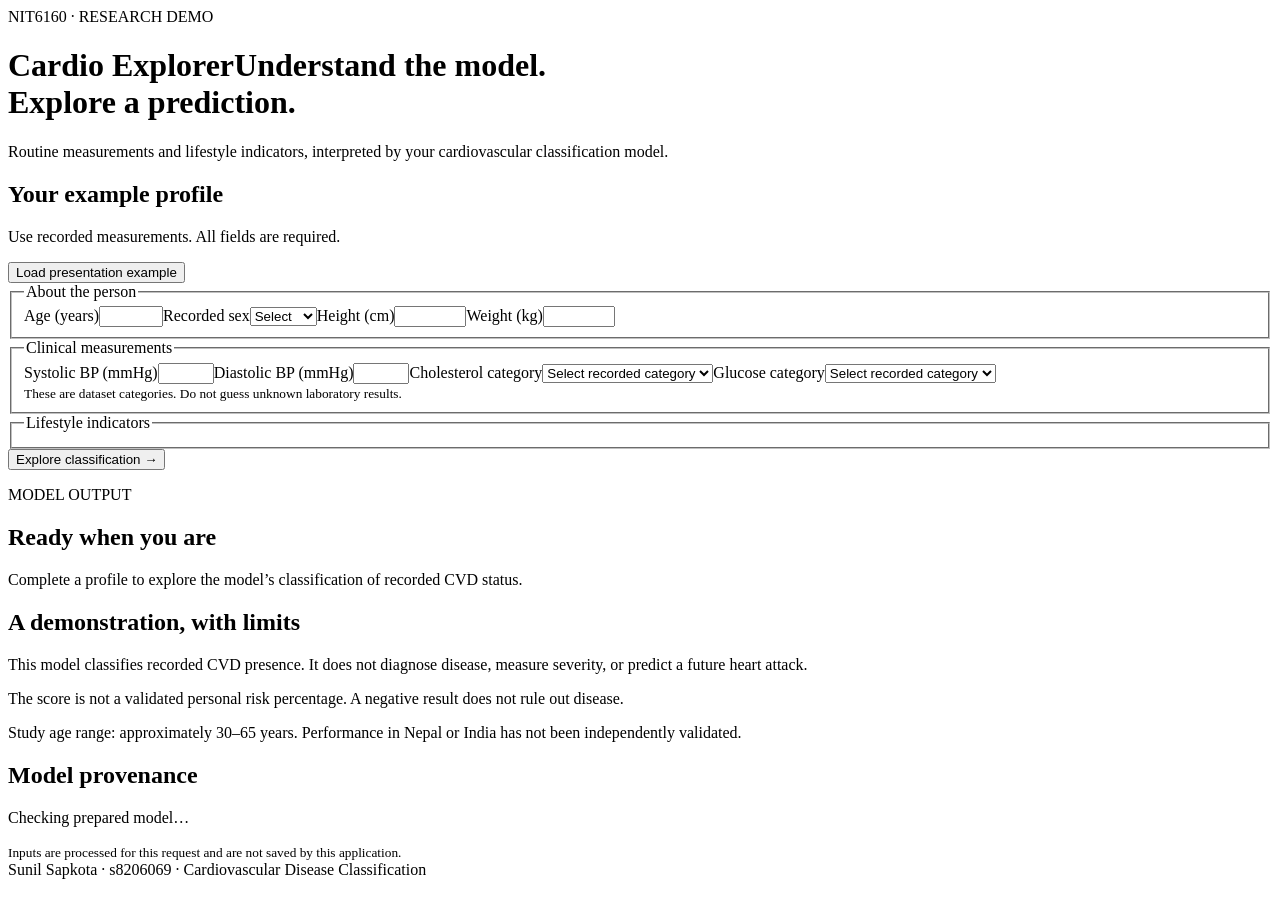
==== web/static/index.html @ 7a60a905 "Add Cardio Explorer demo: web/static/index.html" ====
<!doctype html><html lang="en"><meta charset="utf-8"><meta name="viewport" content="width=device-width,initial-scale=1"><title>Cardio Explorer</title><link rel="stylesheet" href="/static/style.css"><body><main><header><span class="badge">NIT6160 · RESEARCH DEMO</span><h1>Cardio Explorer<span>Understand the model.<br>Explore a prediction.</span></h1><p>Routine measurements and lifestyle indicators, interpreted by your cardiovascular classification model.</p></header><div class="layout"><section class="panel"><h2>Your example profile</h2><p>Use recorded measurements. All fields are required.</p><button type="button" id="example" class="secondary">Load presentation example</button><form id="form"><fieldset><legend>About the person</legend><div class="grid"><label>Age (years)<input name="age_years" type="number" min="29.6" max="64.9" step="0.1" required></label><label>Recorded sex<select name="gender" required><option value="">Select</option><option value="1">Female</option><option value="2">Male</option></select></label><label>Height (cm)<input name="height" type="number" min="120" max="220" step="0.1" required></label><label>Weight (kg)<input name="weight" type="number" min="30" max="200" step="0.1" required></label></div></fieldset><fieldset><legend>Clinical measurements</legend><div class="grid"><label>Systolic BP (mmHg)<input name="ap_hi" type="number" min="80" max="250" required></label><label>Diastolic BP (mmHg)<input name="ap_lo" type="number" min="40" max="160" required></label><label>Cholesterol category<select name="cholesterol" required><option value="">Select recorded category</option><option value="1">Normal</option><option value="2">Above normal</option><option value="3">Well above normal</option></select></label><label>Glucose category<select name="gluc" required><option value="">Select recorded category</option><option value="1">Normal</option><option value="2">Above normal</option><option value="3">Well above normal</option></select></label></div><small>These are dataset categories. Do not guess unknown laboratory results.</small></fieldset><fieldset><legend>Lifestyle indicators</legend><div class="grid" id="lifestyle"></div></fieldset><button id="submit">Explore classification →</button><p id="error" role="alert"></p></form></section><aside><section class="panel result" aria-live="polite"><span class="badge">MODEL OUTPUT</span><h2 id="result-title">Ready when you are</h2><p id="result-text">Complete a profile to explore the model’s classification of recorded CVD status.</p><div id="output" hidden><div class="score" id="score"></div><span>Model score for class 1</span><meter id="meter" min="0" max="1" aria-label="Model score"></meter><p>Decision threshold: 0.50</p><div class="derived"><span>BMI <strong id="bmi"></strong></span><span>Pulse pressure <strong id="pulse"></strong></span></div></div></section><section class="panel note"><h2>A demonstration, with limits</h2><p>This model classifies recorded CVD presence. It does not diagnose disease, measure severity, or predict a future heart attack.</p><p>The score is not a validated personal risk percentage. A negative result does not rule out disease.</p><p>Study age range: approximately 30–65 years. Performance in Nepal or India has not been independently validated.</p></section><section class="panel"><h2>Model provenance</h2><p id="model">Checking prepared model…</p><small>Inputs are processed for this request and are not saved by this application.</small></section></aside></div><footer>Sunil Sapkota · s8206069 · Cardiovascular Disease Classification</footer></main><script src="/static/app.js"></script></body></html>
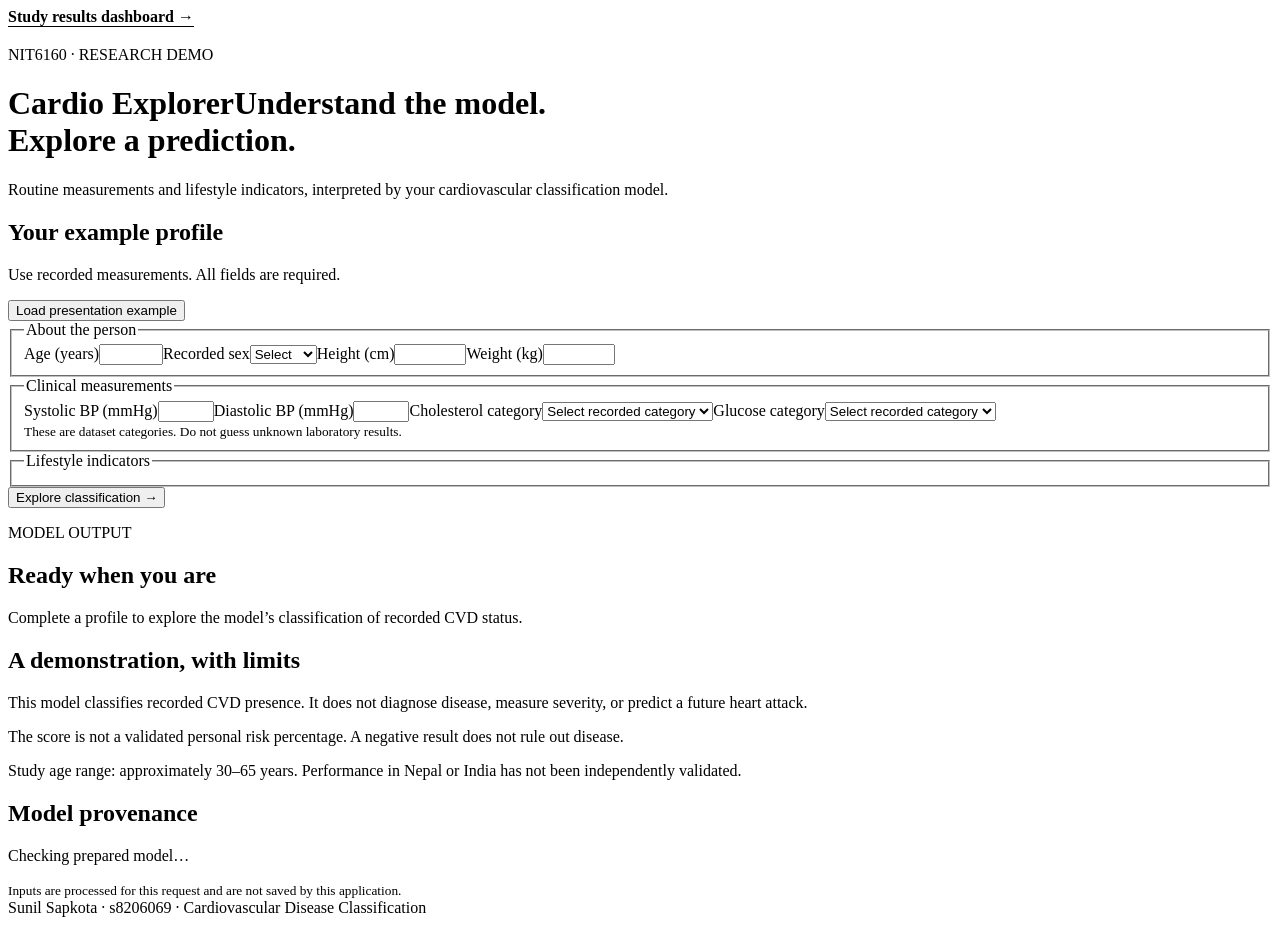
==== commit 53d779b0: "Serve study dashboard and descriptive graphs in local Cardio Explorer" ====
--- a/web/static/index.html
+++ b/web/static/index.html
@@ -1 +1 @@
-<!doctype html><html lang="en"><meta charset="utf-8"><meta name="viewport" content="width=device-width,initial-scale=1"><title>Cardio Explorer</title><link rel="stylesheet" href="/static/style.css"><body><main><header><span class="badge">NIT6160 · RESEARCH DEMO</span><h1>Cardio Explorer<span>Understand the model.<br>Explore a prediction.</span></h1><p>Routine measurements and lifestyle indicators, interpreted by your cardiovascular classification model.</p></header><div class="layout"><section class="panel"><h2>Your example profile</h2><p>Use recorded measurements. All fields are required.</p><button type="button" id="example" class="secondary">Load presentation example</button><form id="form"><fieldset><legend>About the person</legend><div class="grid"><label>Age (years)<input name="age_years" type="number" min="29.6" max="64.9" step="0.1" required></label><label>Recorded sex<select name="gender" required><option value="">Select</option><option value="1">Female</option><option value="2">Male</option></select></label><label>Height (cm)<input name="height" type="number" min="120" max="220" step="0.1" required></label><label>Weight (kg)<input name="weight" type="number" min="30" max="200" step="0.1" required></label></div></fieldset><fieldset><legend>Clinical measurements</legend><div class="grid"><label>Systolic BP (mmHg)<input name="ap_hi" type="number" min="80" max="250" required></label><label>Diastolic BP (mmHg)<input name="ap_lo" type="number" min="40" max="160" required></label><label>Cholesterol category<select name="cholesterol" required><option value="">Select recorded category</option><option value="1">Normal</option><option value="2">Above normal</option><option value="3">Well above normal</option></select></label><label>Glucose category<select name="gluc" required><option value="">Select recorded category</option><option value="1">Normal</option><option value="2">Above normal</option><option value="3">Well above normal</option></select></label></div><small>These are dataset categories. Do not guess unknown laboratory results.</small></fieldset><fieldset><legend>Lifestyle indicators</legend><div class="grid" id="lifestyle"></div></fieldset><button id="submit">Explore classification →</button><p id="error" role="alert"></p></form></section><aside><section class="panel result" aria-live="polite"><span class="badge">MODEL OUTPUT</span><h2 id="result-title">Ready when you are</h2><p id="result-text">Complete a profile to explore the model’s classification of recorded CVD status.</p><div id="output" hidden><div class="score" id="score"></div><span>Model score for class 1</span><meter id="meter" min="0" max="1" aria-label="Model score"></meter><p>Decision threshold: 0.50</p><div class="derived"><span>BMI <strong id="bmi"></strong></span><span>Pulse pressure <strong id="pulse"></strong></span></div></div></section><section class="panel note"><h2>A demonstration, with limits</h2><p>This model classifies recorded CVD presence. It does not diagnose disease, measure severity, or predict a future heart attack.</p><p>The score is not a validated personal risk percentage. A negative result does not rule out disease.</p><p>Study age range: approximately 30–65 years. Performance in Nepal or India has not been independently validated.</p></section><section class="panel"><h2>Model provenance</h2><p id="model">Checking prepared model…</p><small>Inputs are processed for this request and are not saved by this application.</small></section></aside></div><footer>Sunil Sapkota · s8206069 · Cardiovascular Disease Classification</footer></main><script src="/static/app.js"></script></body></html>
+<!doctype html><html lang="en"><meta charset="utf-8"><meta name="viewport" content="width=device-width,initial-scale=1"><title>Cardio Explorer</title><link rel="stylesheet" href="/static/style.css"><body><main><header><nav aria-label="Main navigation" style="margin-bottom:20px"><a href="/reports/notebook_results.html" style="color:inherit;font-weight:650;text-underline-offset:4px">Study results dashboard →</a></nav><span class="badge">NIT6160 · RESEARCH DEMO</span><h1>Cardio Explorer<span>Understand the model.<br>Explore a prediction.</span></h1><p>Routine measurements and lifestyle indicators, interpreted by your cardiovascular classification model.</p></header><div class="layout"><section class="panel"><h2>Your example profile</h2><p>Use recorded measurements. All fields are required.</p><button type="button" id="example" class="secondary">Load presentation example</button><form id="form"><fieldset><legend>About the person</legend><div class="grid"><label>Age (years)<input name="age_years" type="number" min="29.6" max="64.9" step="0.1" required></label><label>Recorded sex<select name="gender" required><option value="">Select</option><option value="1">Female</option><option value="2">Male</option></select></label><label>Height (cm)<input name="height" type="number" min="120" max="220" step="0.1" required></label><label>Weight (kg)<input name="weight" type="number" min="30" max="200" step="0.1" required></label></div></fieldset><fieldset><legend>Clinical measurements</legend><div class="grid"><label>Systolic BP (mmHg)<input name="ap_hi" type="number" min="80" max="250" required></label><label>Diastolic BP (mmHg)<input name="ap_lo" type="number" min="40" max="160" required></label><label>Cholesterol category<select name="cholesterol" required><option value="">Select recorded category</option><option value="1">Normal</option><option value="2">Above normal</option><option value="3">Well above normal</option></select></label><label>Glucose category<select name="gluc" required><option value="">Select recorded category</option><option value="1">Normal</option><option value="2">Above normal</option><option value="3">Well above normal</option></select></label></div><small>These are dataset categories. Do not guess unknown laboratory results.</small></fieldset><fieldset><legend>Lifestyle indicators</legend><div class="grid" id="lifestyle"></div></fieldset><button id="submit">Explore classification →</button><p id="error" role="alert"></p></form></section><aside><section class="panel result" aria-live="polite"><span class="badge">MODEL OUTPUT</span><h2 id="result-title">Ready when you are</h2><p id="result-text">Complete a profile to explore the model’s classification of recorded CVD status.</p><div id="output" hidden><div class="score" id="score"></div><span>Model score for class 1</span><meter id="meter" min="0" max="1" aria-label="Model score"></meter><p>Decision threshold: 0.50</p><div class="derived"><span>BMI <strong id="bmi"></strong></span><span>Pulse pressure <strong id="pulse"></strong></span></div></div></section><section class="panel note"><h2>A demonstration, with limits</h2><p>This model classifies recorded CVD presence. It does not diagnose disease, measure severity, or predict a future heart attack.</p><p>The score is not a validated personal risk percentage. A negative result does not rule out disease.</p><p>Study age range: approximately 30–65 years. Performance in Nepal or India has not been independently validated.</p></section><section class="panel"><h2>Model provenance</h2><p id="model">Checking prepared model…</p><small>Inputs are processed for this request and are not saved by this application.</small></section></aside></div><footer>Sunil Sapkota · s8206069 · Cardiovascular Disease Classification</footer></main><script src="/static/app.js"></script></body></html>
